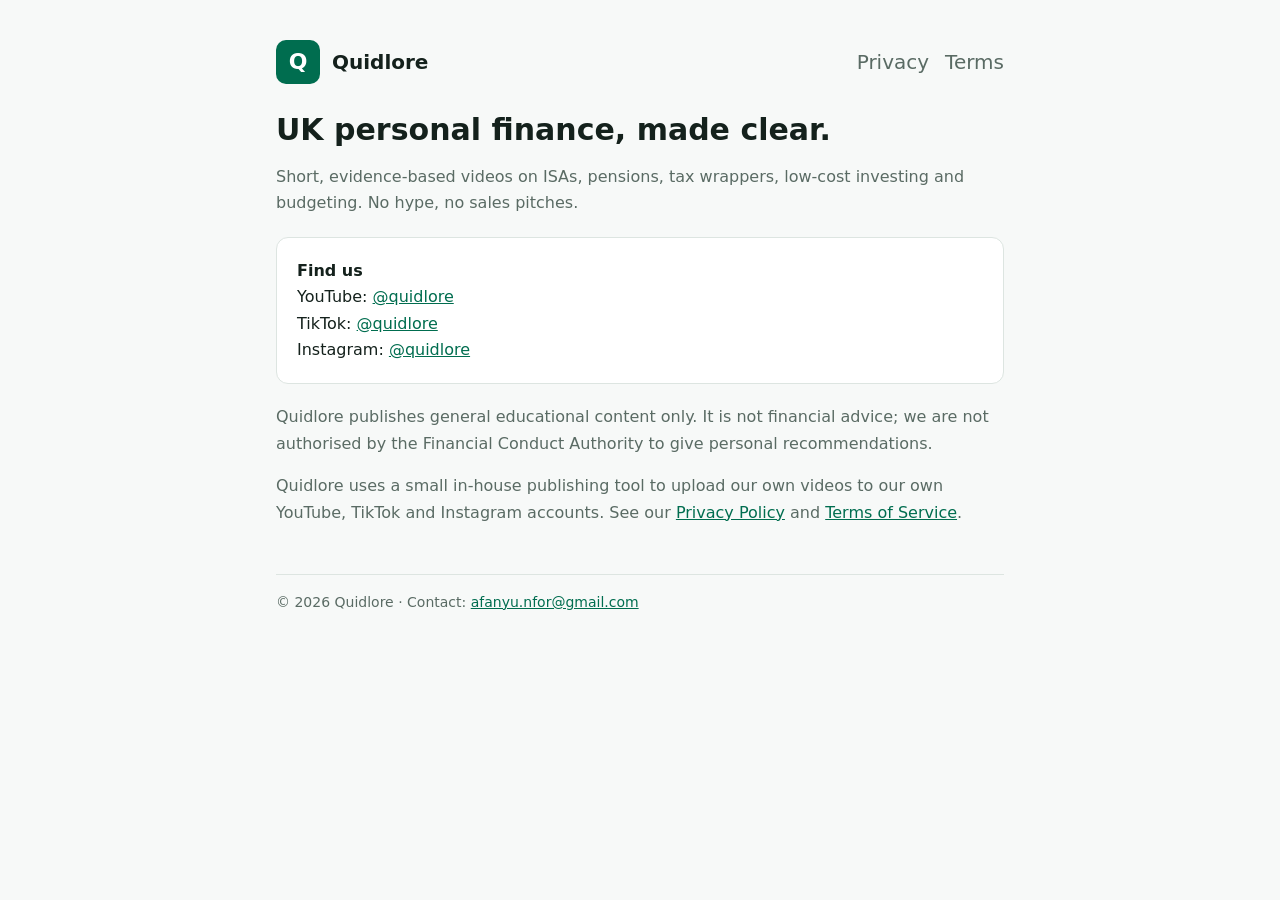
==== index.html @ f1fec98b "Add files via upload" ====
<!doctype html><html lang="en-GB"><head><meta charset="utf-8"><meta name="viewport" content="width=device-width,initial-scale=1"><title>Quidlore</title><link rel="stylesheet" href="style.css"></head><body><main><header><div class="logo">Q</div><a href="./">Quidlore</a><nav><a href="privacy.html">Privacy</a><a href="terms.html">Terms</a></nav></header>
<h1>UK personal finance, made clear.</h1>
<p class="muted">Short, evidence-based videos on ISAs, pensions, tax wrappers, low-cost investing and budgeting. No hype, no sales pitches.</p>
<div class="card"><strong>Find us</strong><br>
YouTube: <a href="https://www.youtube.com/@quidlore">@quidlore</a><br>
TikTok: <a href="https://www.tiktok.com/@quidlore">@quidlore</a><br>
Instagram: <a href="https://www.instagram.com/quidlore">@quidlore</a></div>
<p class="muted">Quidlore publishes general educational content only. It is not financial advice; we are not authorised by the Financial Conduct Authority to give personal recommendations.</p>
<p class="muted">Quidlore uses a small in-house publishing tool to upload our own videos to our own YouTube, TikTok and Instagram accounts. See our <a href="privacy.html">Privacy Policy</a> and <a href="terms.html">Terms of Service</a>.</p>
<footer>© 2026 Quidlore · Contact: <a href="mailto:afanyu.nfor@gmail.com">afanyu.nfor@gmail.com</a></footer></main></body></html>
---- style.css ----
:root{--bg:#f7f9f8;--fg:#14211c;--muted:#5a6b64;--accent:#006d4f;--card:#fff;--line:#dde5e1}
@media (prefers-color-scheme:dark){:root{--bg:#0f1714;--fg:#e6efeb;--muted:#9fb2aa;--accent:#3fbf8f;--card:#16211d;--line:#24332d}}
*{box-sizing:border-box}body{margin:0;background:var(--bg);color:var(--fg);font:16px/1.65 system-ui,-apple-system,"Segoe UI",Roboto,sans-serif}
main{max-width:760px;margin:0 auto;padding:40px 16px 64px}header{display:flex;align-items:center;gap:12px;margin-bottom:28px}
.logo{width:44px;height:44px;border-radius:10px;background:var(--accent);color:#fff;display:grid;place-items:center;font-weight:800;font-size:22px}
header a{color:var(--fg);text-decoration:none;font-weight:700;font-size:20px}nav{margin-left:auto;display:flex;gap:16px;font-size:14px}
nav a{color:var(--muted);font-weight:500}a{color:var(--accent)}h1{font-size:30px;line-height:1.2;margin:0 0 8px}h2{font-size:19px;margin:28px 0 6px}
.muted{color:var(--muted)}.card{background:var(--card);border:1px solid var(--line);border-radius:12px;padding:20px;margin:20px 0}
footer{margin-top:48px;border-top:1px solid var(--line);padding-top:16px;font-size:14px;color:var(--muted)}
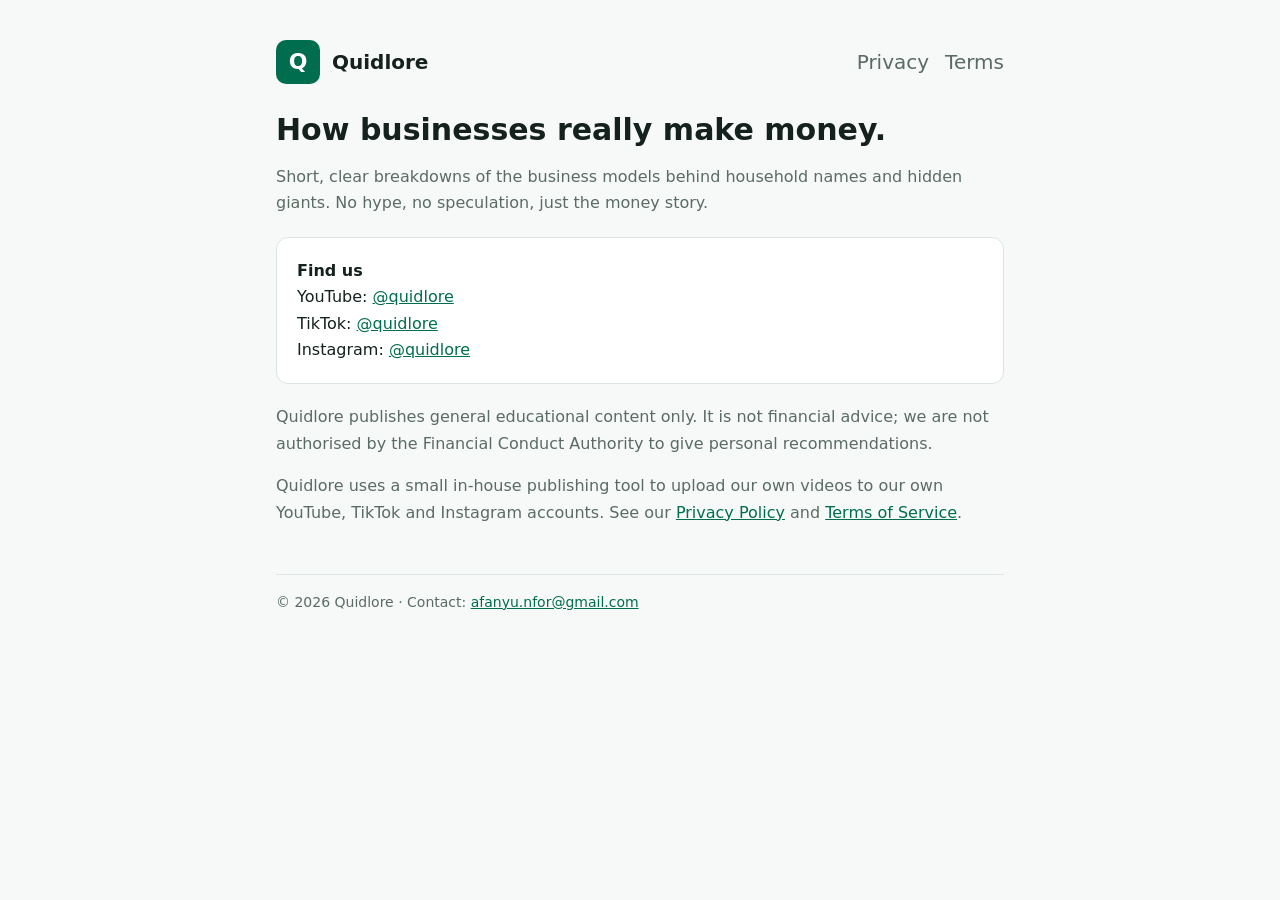
==== commit 2380b014: "Add files via upload" ====
--- a/index.html
+++ b/index.html
@@ -1,6 +1,6 @@
 <!doctype html><html lang="en-GB"><head><meta charset="utf-8"><meta name="viewport" content="width=device-width,initial-scale=1"><title>Quidlore</title><link rel="stylesheet" href="style.css"></head><body><main><header><div class="logo">Q</div><a href="./">Quidlore</a><nav><a href="privacy.html">Privacy</a><a href="terms.html">Terms</a></nav></header>
-<h1>UK personal finance, made clear.</h1>
-<p class="muted">Short, evidence-based videos on ISAs, pensions, tax wrappers, low-cost investing and budgeting. No hype, no sales pitches.</p>
+<h1>How businesses really make money.</h1>
+<p class="muted">Short, clear breakdowns of the business models behind household names and hidden giants. No hype, no speculation, just the money story.</p>
 <div class="card"><strong>Find us</strong><br>
 YouTube: <a href="https://www.youtube.com/@quidlore">@quidlore</a><br>
 TikTok: <a href="https://www.tiktok.com/@quidlore">@quidlore</a><br>
